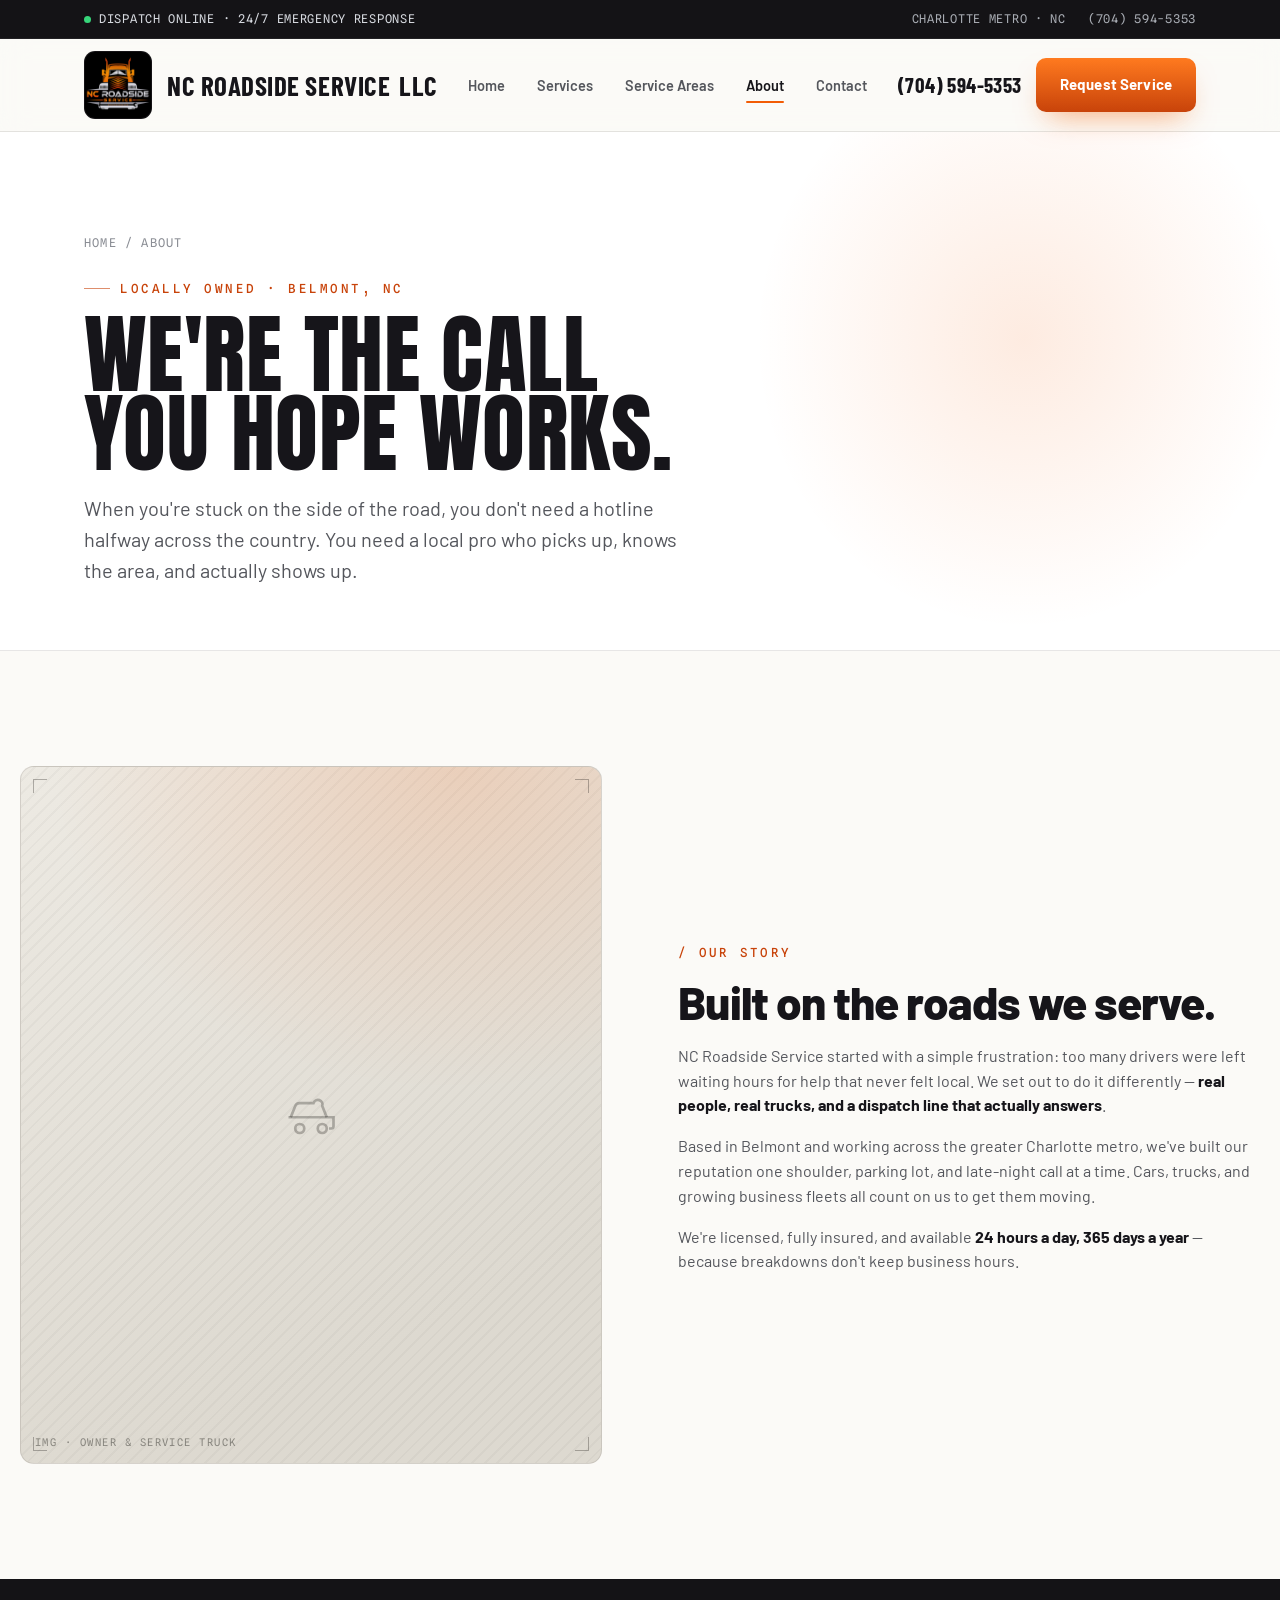
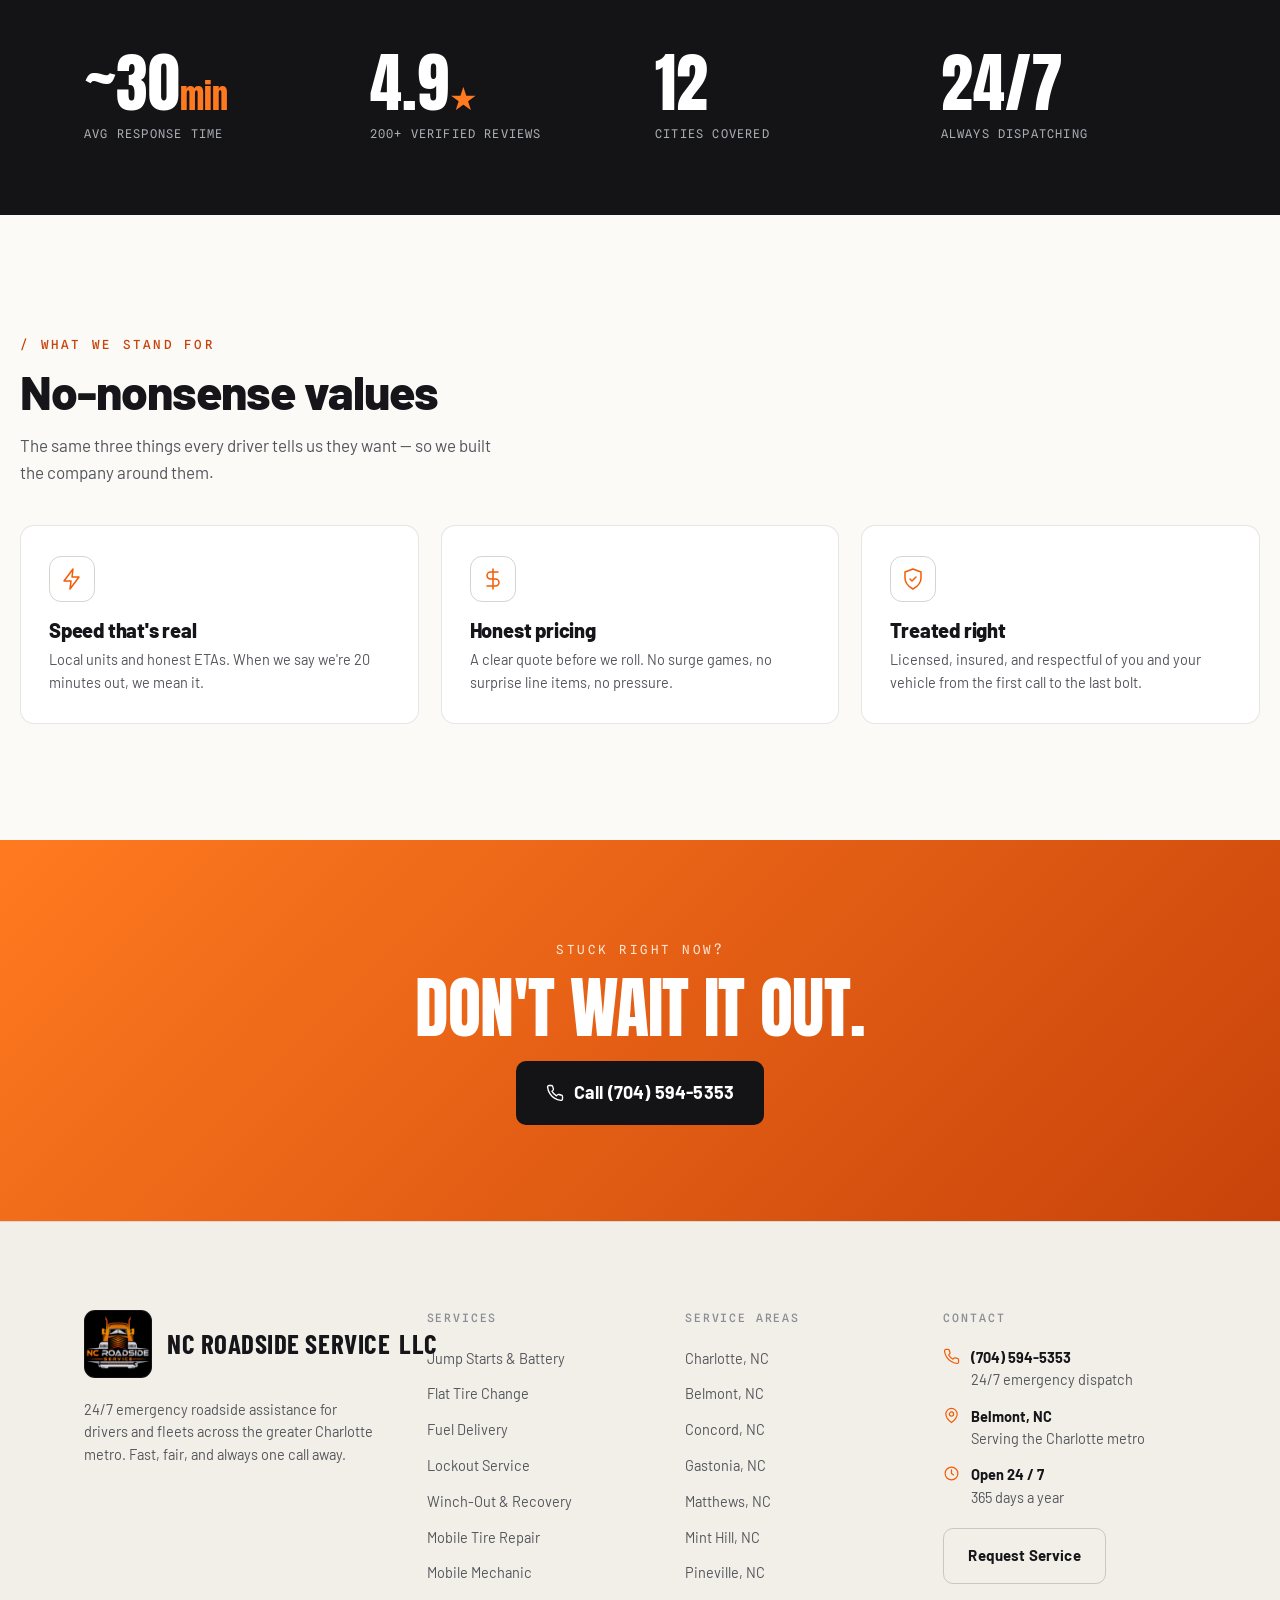
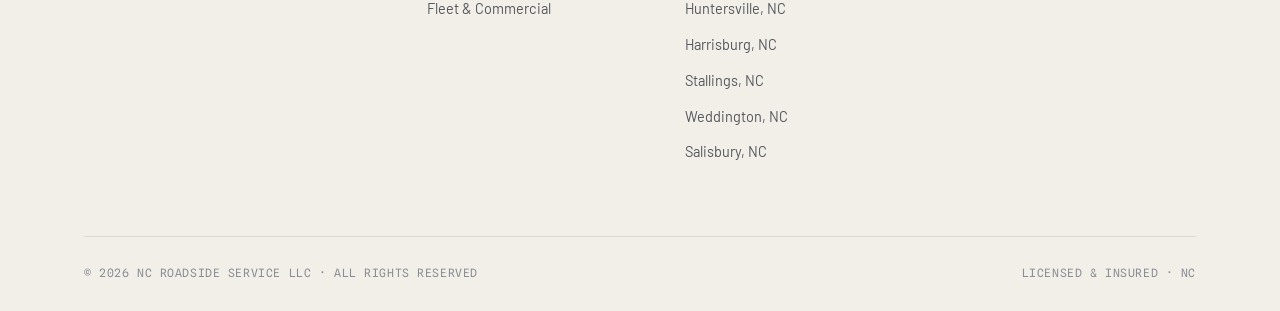
==== about.html @ 5e8d9784 "Add full NC Roadside Service website 13-page white-and-orange static site: Home, Services, 8 service" ====
<!DOCTYPE html>
<html lang="en">
<head>
<meta charset="UTF-8">
<meta name="viewport" content="width=device-width, initial-scale=1.0">
<title>About | NC Roadside Service LLC — Local, 24/7, Charlotte Metro</title>
<meta name="description" content="NC Roadside Service LLC is a locally owned, licensed and insured 24/7 roadside assistance company based in Belmont, NC, serving drivers and fleets across the Charlotte metro.">
<link rel="canonical" href="https://www.ncroadsideservice.com/about.html">
<link rel="stylesheet" href="css/site.css">
<style>
.story{display:grid;grid-template-columns:1fr 1fr;gap:clamp(40px,6vw,80px);align-items:center}
.story .smedia{position:relative;aspect-ratio:5/6;border-radius:var(--r)}
.story .smedia .photo{position:absolute;inset:0;border-radius:var(--r)}
.story h2{font-size:clamp(28px,3.6vw,46px);font-weight:800;letter-spacing:-.02em;margin:14px 0 18px;line-height:1.04}
.story p{color:var(--t-mid);font-size:16px;margin-bottom:16px}
.story p strong{color:var(--t-hi);font-weight:700}
@media(max-width:880px){.story{grid-template-columns:1fr}.story .smedia{aspect-ratio:16/10;max-width:520px}}

.statband{background:var(--chip);color:var(--t-on-dark)}
.statband .wrap{display:grid;grid-template-columns:repeat(4,1fr);gap:30px;padding-top:clamp(48px,6vw,72px);padding-bottom:clamp(48px,6vw,72px)}
.statband .s .v{font-family:'Anton',sans-serif;font-size:clamp(40px,5vw,64px);line-height:1;color:#fff}
.statband .s .v small{color:var(--amber-hi);font-size:.5em}
.statband .s .k{font-family:'Spline Sans Mono',monospace;font-size:12px;letter-spacing:.1em;text-transform:uppercase;color:var(--t-on-dark-mid);margin-top:10px}
@media(max-width:720px){.statband .wrap{grid-template-columns:1fr 1fr;gap:34px}}

.values{display:grid;grid-template-columns:repeat(3,1fr);gap:22px}
.val{background:var(--surface);border:1px solid var(--line);border-radius:var(--r);padding:30px 28px}
.val .vi{width:46px;height:46px;border:1px solid var(--line-2);border-radius:12px;display:flex;align-items:center;justify-content:center;margin-bottom:18px}
.val .vi svg{width:24px;height:24px;stroke:var(--amber);fill:none;stroke-width:1.5}
.val h3{font-size:20px;font-weight:800;margin-bottom:8px;letter-spacing:-.01em}
.val p{color:var(--t-mid);font-size:14.5px}
@media(max-width:820px){.values{grid-template-columns:1fr}}
</style>
</head>
<body>
<div id="site-header-mount"></div>

<main>
  <section class="page-hero">
    <div class="wrap">
      <div class="crumb"><a href="index.html">HOME</a> / ABOUT</div>
      <span class="eyebrow"><span class="bar"></span>Locally owned · Belmont, NC</span>
      <h1 style="margin-top:16px">We're the call<br>you hope works.</h1>
      <p class="lede">When you're stuck on the side of the road, you don't need a hotline halfway across the country. You need a local pro who picks up, knows the area, and actually shows up.</p>
    </div>
  </section>

  <section class="section wrap">
    <div class="story">
      <div class="smedia" data-reveal>
        <div class="photo">
          <span class="tick tl"></span><span class="tick tr"></span><span class="tick bl"></span><span class="tick br"></span>
          <svg class="ph-icon" viewBox="0 0 24 24"><path d="M3 13l2-5a2 2 0 0 1 1.9-1.3h6.2A2 2 0 0 1 17 8l2 5"/><path d="M2 13h20v4a1 1 0 0 1-1 1h-1"/><circle cx="7" cy="18" r="2"/><circle cx="17" cy="18" r="2"/></svg>
          <span class="ph-label">IMG · OWNER &amp; SERVICE TRUCK</span>
        </div>
      </div>
      <div data-reveal data-reveal-d="1">
        <span class="section-num">/ OUR STORY</span>
        <h2>Built on the roads we serve.</h2>
        <p>NC Roadside Service started with a simple frustration: too many drivers were left waiting hours for help that never felt local. We set out to do it differently — <strong>real people, real trucks, and a dispatch line that actually answers</strong>.</p>
        <p>Based in Belmont and working across the greater Charlotte metro, we've built our reputation one shoulder, parking lot, and late-night call at a time. Cars, trucks, and growing business fleets all count on us to get them moving.</p>
        <p>We're licensed, fully insured, and available <strong>24 hours a day, 365 days a year</strong> — because breakdowns don't keep business hours.</p>
      </div>
    </div>
  </section>

  <section class="statband">
    <div class="wrap">
      <div class="s"><div class="v">~30<small>min</small></div><div class="k">Avg response time</div></div>
      <div class="s"><div class="v">4.9<small>★</small></div><div class="k">200+ verified reviews</div></div>
      <div class="s"><div class="v">12</div><div class="k">Cities covered</div></div>
      <div class="s"><div class="v">24/7</div><div class="k">Always dispatching</div></div>
    </div>
  </section>

  <section class="section wrap">
    <div class="sec-head" data-reveal style="margin-bottom:40px">
      <div class="lhs">
        <span class="section-num">/ WHAT WE STAND FOR</span>
        <h2 style="font-size:clamp(30px,4vw,48px);font-weight:800;letter-spacing:-.02em;margin-top:12px">No-nonsense values</h2>
      </div>
      <p style="color:var(--t-mid);font-size:17px;margin-top:16px;max-width:480px">The same three things every driver tells us they want — so we built the company around them.</p>
    </div>
    <div class="values">
      <div class="val" data-reveal>
        <div class="vi"><svg viewBox="0 0 24 24" fill="none" stroke-linecap="round" stroke-linejoin="round"><path d="M13 2 4 14h7l-1 8 9-12h-7l1-8Z"/></svg></div>
        <h3>Speed that's real</h3>
        <p>Local units and honest ETAs. When we say we're 20 minutes out, we mean it.</p>
      </div>
      <div class="val" data-reveal data-reveal-d="1">
        <div class="vi"><svg viewBox="0 0 24 24" fill="none" stroke-linecap="round" stroke-linejoin="round"><path d="M12 2v20M17 5H9.5a3.5 3.5 0 0 0 0 7h5a3.5 3.5 0 0 1 0 7H6"/></svg></div>
        <h3>Honest pricing</h3>
        <p>A clear quote before we roll. No surge games, no surprise line items, no pressure.</p>
      </div>
      <div class="val" data-reveal data-reveal-d="2">
        <div class="vi"><svg viewBox="0 0 24 24" fill="none" stroke-linecap="round" stroke-linejoin="round"><path d="M12 2 4 5v6c0 5 3.4 8.5 8 11 4.6-2.5 8-6 8-11V5l-8-3Z"/><path d="m9 12 2 2 4-4"/></svg></div>
        <h3>Treated right</h3>
        <p>Licensed, insured, and respectful of you and your vehicle from the first call to the last bolt.</p>
      </div>
    </div>
  </section>

  <section class="cta-band" style="position:relative;background:linear-gradient(135deg,var(--amber-hi),var(--amber-deep));color:#fff;overflow:hidden">
    <div class="wrap" style="position:relative;text-align:center;padding:clamp(56px,8vw,96px) var(--gut)">
      <span style="font-family:'Spline Sans Mono',monospace;font-size:12.5px;letter-spacing:.2em;text-transform:uppercase;color:#ffe6d3">Stuck right now?</span>
      <h2 style="font-family:'Anton',sans-serif;font-weight:400;text-transform:uppercase;font-size:clamp(34px,5.5vw,68px);line-height:.92;margin:16px 0 22px;color:#fff">Don't wait it out.</h2>
      <a href="tel:+17045945353" class="btn btn-dark btn-lg" id="aboutCall" style="font-size:18px"></a>
    </div>
  </section>
</main>

<div id="site-footer-mount"></div>

<script>
  document.getElementById('aboutCall').innerHTML = '<svg viewBox="0 0 24 24" fill="none" stroke="currentColor" stroke-width="1.8" stroke-linecap="round" stroke-linejoin="round"><path d="M22 16.9v3a2 2 0 0 1-2.2 2 19.8 19.8 0 0 1-8.6-3.1 19.5 19.5 0 0 1-6-6 19.8 19.8 0 0 1-3.1-8.7A2 2 0 0 1 4.1 2h3a2 2 0 0 1 2 1.7c.1.9.4 1.8.7 2.7a2 2 0 0 1-.5 2.1L8 9.8a16 16 0 0 0 6 6l1.3-1.3a2 2 0 0 1 2.1-.5c.9.3 1.8.6 2.7.7a2 2 0 0 1 1.9 2.1Z"/></svg> Call (704) 594-5353';
</script>
<script src="js/site.js"></script>
</body>
</html>
---- css/site.css ----
/* ============================================================
   NC ROADSIDE SERVICE — Light "White & Orange" design system
   ============================================================ */
@import url('https://fonts.googleapis.com/css2?family=Anton&family=Barlow:wght@400;500;600;700;800&family=Barlow+Condensed:wght@500;600;700&family=Spline+Sans+Mono:wght@400;500;600&display=swap');

:root{
  /* surfaces (light) */
  --bg:#FBFAF7;           /* warm white page */
  --surface:#FFFFFF;      /* cards */
  --surface-2:#F2EFE9;    /* warm light-gray section */
  --surface-3:#E9E5DD;
  --chip:#141316;         /* dark badge for logo / dark accents */
  --chip-2:#211F1C;
  --line:rgba(20,18,15,.10);
  --line-2:rgba(20,18,15,.18);

  /* accent — signal orange */
  --amber:#F25C05;
  --amber-hi:#FF7A1F;
  --amber-deep:#C8430A;
  --amber-soft:rgba(242,92,5,.10);

  /* steel neutrals */
  --steel-1:#6B6F77;
  --steel-2:#8A8D94;

  /* text on light */
  --t-hi:#16151A;         /* headings */
  --t-mid:#54565C;        /* body */
  --t-low:#8A8D94;        /* muted */

  /* text on dark chips/bands */
  --t-on-dark:#F2F1EE;
  --t-on-dark-mid:#A8ACB3;

  --maxw:1240px;
  --gut:clamp(20px,5vw,64px);
  --r:14px;
  --ease:cubic-bezier(.22,.61,.36,1);
}

*{margin:0;padding:0;box-sizing:border-box}
html{scroll-behavior:smooth;-webkit-text-size-adjust:100%}
body{
  font-family:'Barlow',system-ui,sans-serif;
  background:var(--bg);
  color:var(--t-hi);
  line-height:1.55;
  -webkit-font-smoothing:antialiased;
  overflow-x:hidden;
}
img{max-width:100%;display:block}
a{color:inherit;text-decoration:none}
::selection{background:var(--amber);color:#fff}

/* ---------- type ---------- */
.anton{font-family:'Anton',sans-serif;font-weight:400;text-transform:uppercase;letter-spacing:.01em;line-height:.92}
.cond{font-family:'Barlow Condensed',sans-serif}
.mono{font-family:'Spline Sans Mono',monospace}

.eyebrow{
  font-family:'Spline Sans Mono',monospace;
  font-size:12.5px;font-weight:500;letter-spacing:.2em;text-transform:uppercase;
  color:var(--amber-deep);display:inline-flex;align-items:center;gap:10px;
}
.eyebrow.dim{color:var(--steel-2)}
.eyebrow .bar{width:26px;height:1px;background:currentColor;opacity:.6}

h1,h2,h3{font-family:'Barlow',sans-serif;font-weight:800;letter-spacing:-.01em;line-height:1.02;text-wrap:balance;color:var(--t-hi)}
.display{font-family:'Anton',sans-serif;font-weight:400;text-transform:uppercase;letter-spacing:.005em;line-height:.9}

.section-num{font-family:'Spline Sans Mono',monospace;font-size:12.5px;letter-spacing:.18em;color:var(--amber-deep);font-weight:500}

/* ---------- layout ---------- */
.wrap{max-width:var(--maxw);margin:0 auto;padding-left:var(--gut);padding-right:var(--gut)}
.section{padding:clamp(64px,9vw,128px) 0}
.hairline{height:1px;background:var(--line);border:0}

/* ---------- buttons ---------- */
.btn{
  display:inline-flex;align-items:center;justify-content:center;gap:10px;
  font-family:'Barlow',sans-serif;font-weight:700;font-size:15px;letter-spacing:.01em;
  padding:15px 24px;border-radius:10px;border:0;cursor:pointer;
  position:relative;overflow:hidden;
  transition:transform .14s var(--ease),box-shadow .2s var(--ease),background .2s,border-color .2s,color .2s;
  white-space:nowrap;
}
.btn svg{width:18px;height:18px}
.btn-amber{background:linear-gradient(180deg,var(--amber-hi),var(--amber-deep));color:#fff;box-shadow:0 14px 30px -12px rgba(242,92,5,.55)}
.btn-amber:hover{transform:translateY(-2px);box-shadow:0 18px 38px -12px rgba(242,92,5,.7)}
.btn-line{background:transparent;color:var(--t-hi);border:1.5px solid var(--line-2)}
.btn-line:hover{border-color:var(--amber);color:var(--amber-deep);background:var(--amber-soft)}
.btn-dark{background:var(--chip);color:#fff}
.btn-dark:hover{transform:translateY(-2px);background:var(--chip-2)}
.btn-lg{padding:18px 30px;font-size:16px}
.btn-block{width:100%}

/* ---------- utility / top bar ---------- */
.utility{
  background:var(--chip);border-bottom:1px solid rgba(255,255,255,.06);
  font-family:'Spline Sans Mono',monospace;font-size:12px;letter-spacing:.06em;
}
.utility .wrap{display:flex;justify-content:space-between;align-items:center;height:38px;color:var(--t-on-dark-mid)}
.utility .live{display:inline-flex;align-items:center;gap:8px;color:#D7DAE0}
.utility .live .led{width:7px;height:7px;border-radius:50%;background:#37D67A;box-shadow:0 0 0 0 rgba(55,214,122,.6);animation:led 2.4s infinite}
@keyframes led{0%{box-shadow:0 0 0 0 rgba(55,214,122,.55)}70%{box-shadow:0 0 0 7px rgba(55,214,122,0)}100%{box-shadow:0 0 0 0 rgba(55,214,122,0)}}
.utility .u-right{display:flex;gap:22px;align-items:center}
.utility a{color:var(--t-on-dark-mid)}
.utility a:hover{color:var(--amber-hi)}
@media(max-width:720px){.utility .u-hide{display:none}}

/* ---------- header ---------- */
.site-header{position:sticky;top:0;z-index:60;background:rgba(251,250,247,.82);backdrop-filter:blur(14px);border-bottom:1px solid var(--line);transition:padding .25s var(--ease)}
.site-header .wrap{display:flex;align-items:center;justify-content:space-between;height:92px;transition:height .25s var(--ease)}
.site-header.shrink .wrap{height:74px}
.brand{display:flex;align-items:center;gap:15px}
.brand .mark{height:68px;width:68px;border-radius:11px;object-fit:cover;background:var(--chip);border:1px solid var(--line);transition:height .25s,width .25s}
.site-header.shrink .brand .mark{height:54px;width:54px}
.brand .bt{line-height:1}
.brand .bt b{font-family:'Barlow Condensed',sans-serif;font-weight:700;font-size:27px;letter-spacing:.02em;text-transform:uppercase;white-space:nowrap;display:flex;align-items:baseline;gap:9px;color:var(--t-hi)}
.brand .bt b i{font-style:normal;font-family:inherit;font-size:inherit;letter-spacing:inherit;font-weight:inherit;color:inherit;transform:none}
.site-header.shrink .brand .bt b{font-size:23px}
.nav-main{display:flex;align-items:center;gap:4px}
.nav-main a{font-weight:600;font-size:14.5px;color:var(--t-mid);padding:9px 14px;border-radius:8px;transition:color .15s,background .15s;position:relative}
.nav-main a:hover{color:var(--t-hi)}
.nav-main a.active{color:var(--t-hi)}
.nav-main a.active::after{content:"";position:absolute;left:14px;right:14px;bottom:2px;height:2px;background:var(--amber);border-radius:2px}
.header-cta{display:flex;align-items:center;gap:14px}
.header-phone{display:flex;flex-direction:column;align-items:flex-end;line-height:1.05}
.header-phone small{font-family:'Spline Sans Mono',monospace;font-size:10px;letter-spacing:.16em;color:var(--t-low);text-transform:uppercase}
.header-phone b{font-family:'Barlow Condensed',sans-serif;font-size:21px;font-weight:700;letter-spacing:.02em;color:var(--t-hi);white-space:nowrap}
.header-phone b:hover{color:var(--amber-deep)}
.menu-btn{display:none;background:transparent;border:1px solid var(--line-2);border-radius:9px;width:46px;height:46px;align-items:center;justify-content:center;cursor:pointer}
.menu-btn svg{width:22px;height:22px;stroke:var(--t-hi)}
@media(max-width:1000px){
  .nav-main,.header-phone{display:none}
  .menu-btn{display:flex}
}

/* mobile drawer */
.drawer{position:fixed;inset:0;z-index:80;background:var(--bg);transform:translateX(100%);transition:transform .34s var(--ease);display:flex;flex-direction:column;padding:24px var(--gut)}
.drawer.open{transform:none}
.drawer .d-top{display:flex;justify-content:space-between;align-items:center;height:54px}
.drawer .d-close{background:transparent;border:1px solid var(--line-2);border-radius:9px;width:46px;height:46px;color:var(--t-hi);font-size:22px;cursor:pointer}
.drawer nav{display:flex;flex-direction:column;margin-top:24px;border-top:1px solid var(--line)}
.drawer nav a{font-family:'Barlow Condensed',sans-serif;font-weight:700;text-transform:uppercase;letter-spacing:.04em;font-size:30px;padding:20px 0;border-bottom:1px solid var(--line);color:var(--t-hi);display:flex;justify-content:space-between;align-items:center}
.drawer nav a span{font-family:'Spline Sans Mono',monospace;font-size:13px;color:var(--amber-deep);letter-spacing:.1em}
.drawer .d-cta{margin-top:auto;padding-top:24px}

/* ---------- chips / badges ---------- */
.tagline-chip{display:inline-flex;align-items:center;gap:8px;font-family:'Spline Sans Mono',monospace;font-size:11.5px;letter-spacing:.14em;text-transform:uppercase;color:var(--steel-1);border:1px solid var(--line);border-radius:100px;padding:7px 14px;background:var(--surface)}
.tagline-chip svg{width:14px;height:14px;stroke:var(--amber)}

/* ---------- art-directed photo slot (light) ---------- */
.photo{position:relative;background:linear-gradient(155deg,#EDEAE3,#DDD9D0 78%);overflow:hidden;border:1px solid var(--line)}
.photo::before{content:"";position:absolute;inset:0;background:
  radial-gradient(120% 80% at 75% 0%,rgba(242,92,5,.16),transparent 58%),
  repeating-linear-gradient(135deg,rgba(20,18,15,.03) 0 2px,transparent 2px 9px);}
.photo .ph-label{position:absolute;left:14px;bottom:12px;font-family:'Spline Sans Mono',monospace;font-size:10.5px;letter-spacing:.14em;text-transform:uppercase;color:rgba(20,18,15,.42);z-index:2}
.photo .ph-icon{position:absolute;left:50%;top:50%;transform:translate(-50%,-50%);width:54px;height:54px;stroke:rgba(20,18,15,.28);stroke-width:1.2;fill:none;z-index:2}
.photo .tick{position:absolute;width:14px;height:14px;border-color:rgba(20,18,15,.3);border-style:solid;z-index:2}
.photo .tick.tl{top:12px;left:12px;border-width:1px 0 0 1px}
.photo .tick.tr{top:12px;right:12px;border-width:1px 1px 0 0}
.photo .tick.bl{bottom:12px;left:12px;border-width:0 0 1px 1px}
.photo .tick.br{bottom:12px;right:12px;border-width:0 1px 1px 0}

/* ---------- reveal animation ---------- */
[data-reveal]{opacity:0;transform:translateY(22px);transition:opacity .7s var(--ease),transform .7s var(--ease)}
[data-reveal].in{opacity:1;transform:none}
[data-reveal-d="1"]{transition-delay:.07s}
[data-reveal-d="2"]{transition-delay:.14s}
[data-reveal-d="3"]{transition-delay:.21s}
[data-reveal-d="4"]{transition-delay:.28s}
@media(prefers-reduced-motion:reduce){[data-reveal]{opacity:1;transform:none;transition:none}}

/* ---------- footer (light, tinted) ---------- */
.site-footer{background:var(--surface-2);border-top:1px solid var(--line);padding-top:clamp(56px,7vw,88px)}
.footer-top{display:grid;grid-template-columns:1.4fr 1fr 1fr 1.2fr;gap:48px}
.footer-brand .brand{margin-bottom:20px}
.footer-brand p{color:var(--t-mid);font-size:14.5px;max-width:320px}
.foot-col h4{font-family:'Spline Sans Mono',monospace;font-size:11.5px;letter-spacing:.16em;text-transform:uppercase;color:var(--t-low);margin-bottom:18px;font-weight:500}
.foot-col ul{list-style:none;display:flex;flex-direction:column;gap:11px}
.foot-col ul a{color:var(--t-mid);font-size:14.5px;transition:color .15s}
.foot-col ul a:hover{color:var(--amber-deep)}
.foot-nap{font-size:14.5px;color:var(--t-mid);display:flex;flex-direction:column;gap:14px}
.foot-nap .np{display:flex;gap:11px;align-items:flex-start}
.foot-nap .np svg{width:17px;height:17px;stroke:var(--amber);flex:none;margin-top:2px;fill:none}
.foot-nap b{color:var(--t-hi);font-weight:700}
.footer-bottom{display:flex;justify-content:space-between;align-items:center;gap:20px;flex-wrap:wrap;padding:28px 0;margin-top:clamp(48px,6vw,72px);border-top:1px solid var(--line);font-family:'Spline Sans Mono',monospace;font-size:11.5px;letter-spacing:.05em;color:var(--t-low)}
.footer-bottom a:hover{color:var(--amber-deep)}
@media(max-width:880px){.footer-top{grid-template-columns:1fr 1fr;gap:36px}}
@media(max-width:520px){.footer-top{grid-template-columns:1fr}}

/* ---------- floating mobile call bar ---------- */
.callbar{position:fixed;left:0;right:0;bottom:0;z-index:70;display:none;background:linear-gradient(180deg,var(--amber-hi),var(--amber-deep));padding:11px 16px;box-shadow:0 -8px 24px -10px rgba(0,0,0,.3)}
.callbar a{display:flex;align-items:center;justify-content:center;gap:10px;color:#fff;font-weight:800;font-size:17px;letter-spacing:.01em}
.callbar svg{width:20px;height:20px}
@media(max-width:1000px){.callbar{display:block}body{padding-bottom:60px}}

/* ---------- tinted section (warm gray) ---------- */
.on-paper{background:var(--surface-2)}

/* page hero (inner pages) */
.page-hero{position:relative;padding:clamp(56px,8vw,104px) 0 clamp(40px,6vw,64px);border-bottom:1px solid var(--line);overflow:hidden;background:var(--surface)}
.page-hero::after{content:"";position:absolute;right:-10%;top:-40%;width:60%;height:160%;background:radial-gradient(closest-side,rgba(242,92,5,.12),transparent 70%);pointer-events:none}
.page-hero .crumb{font-family:'Spline Sans Mono',monospace;font-size:12px;letter-spacing:.1em;color:var(--t-low);margin-bottom:18px}
.page-hero .crumb a:hover{color:var(--amber-deep)}
.page-hero h1{font-family:'Anton',sans-serif;font-weight:400;text-transform:uppercase;font-size:clamp(40px,7vw,88px);line-height:.9;letter-spacing:.005em}
.page-hero p.lede{color:var(--t-mid);font-size:clamp(17px,2vw,20px);max-width:620px;margin-top:20px}
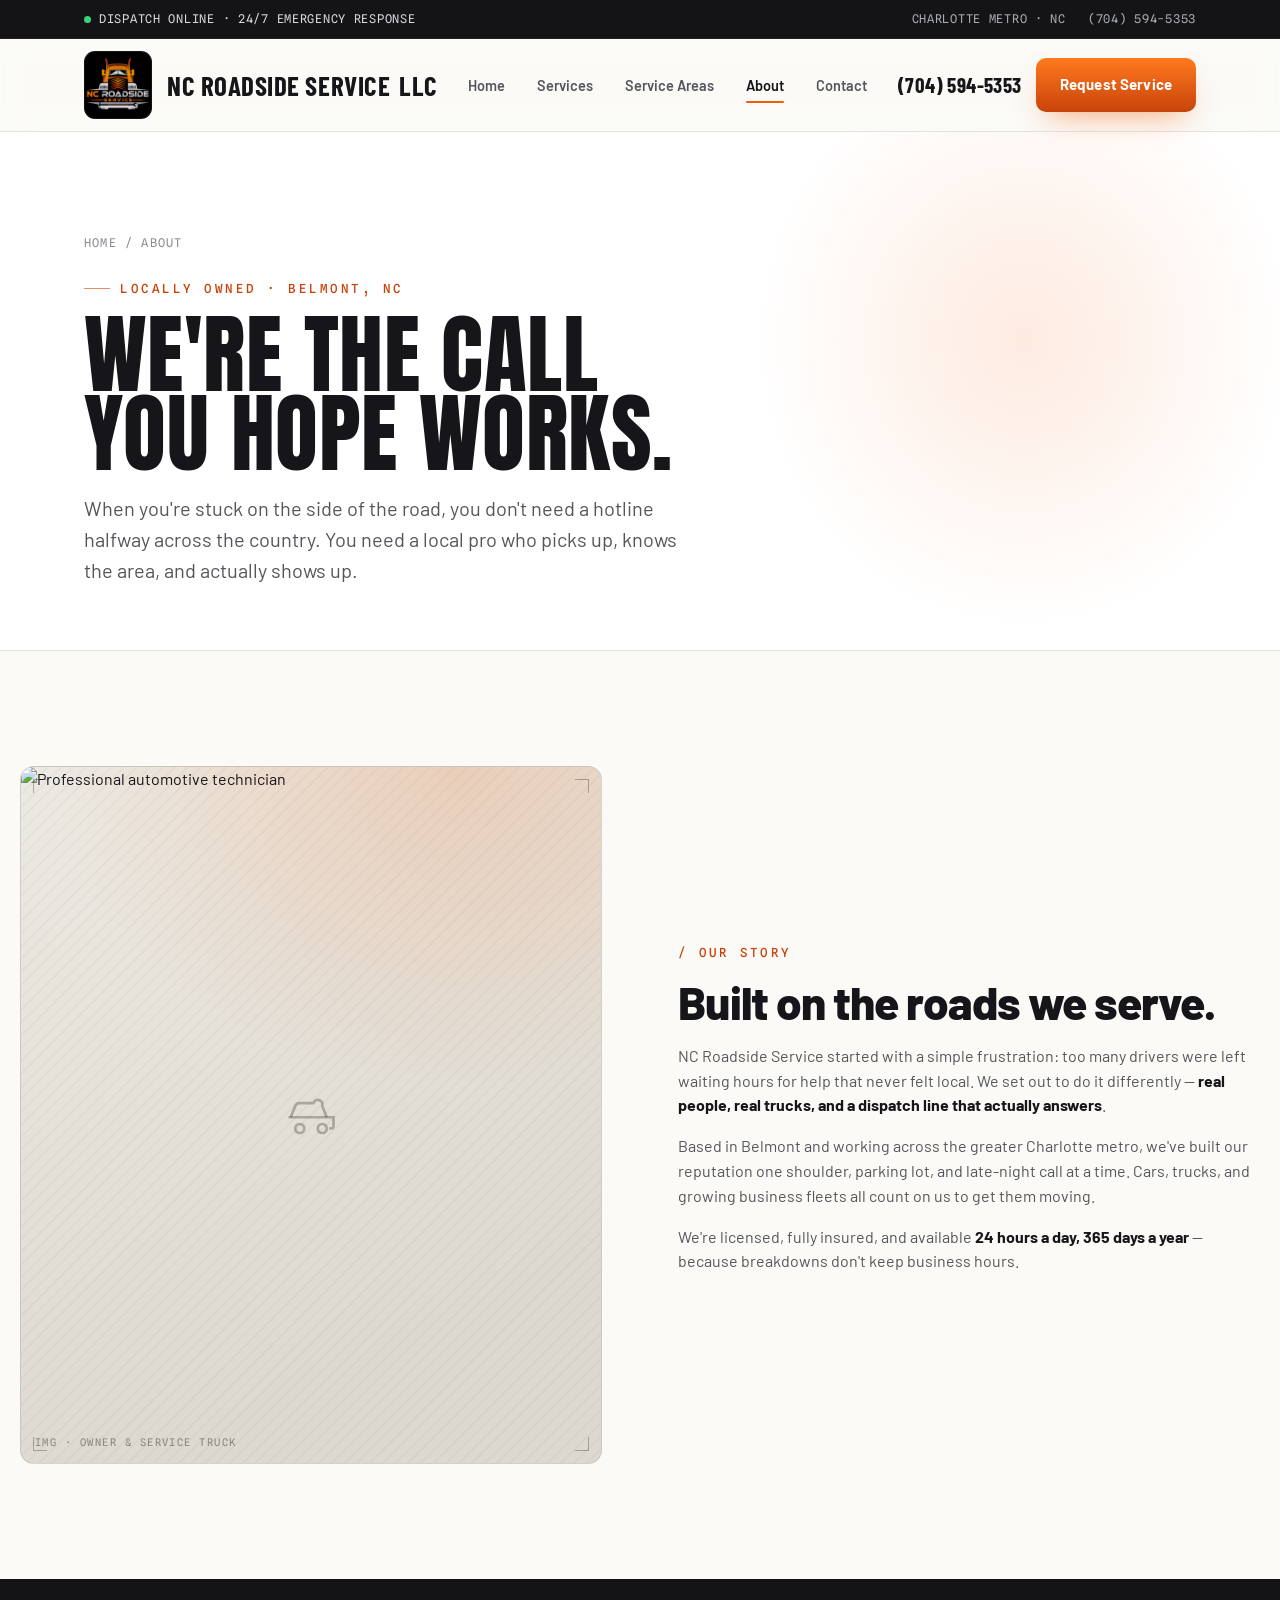
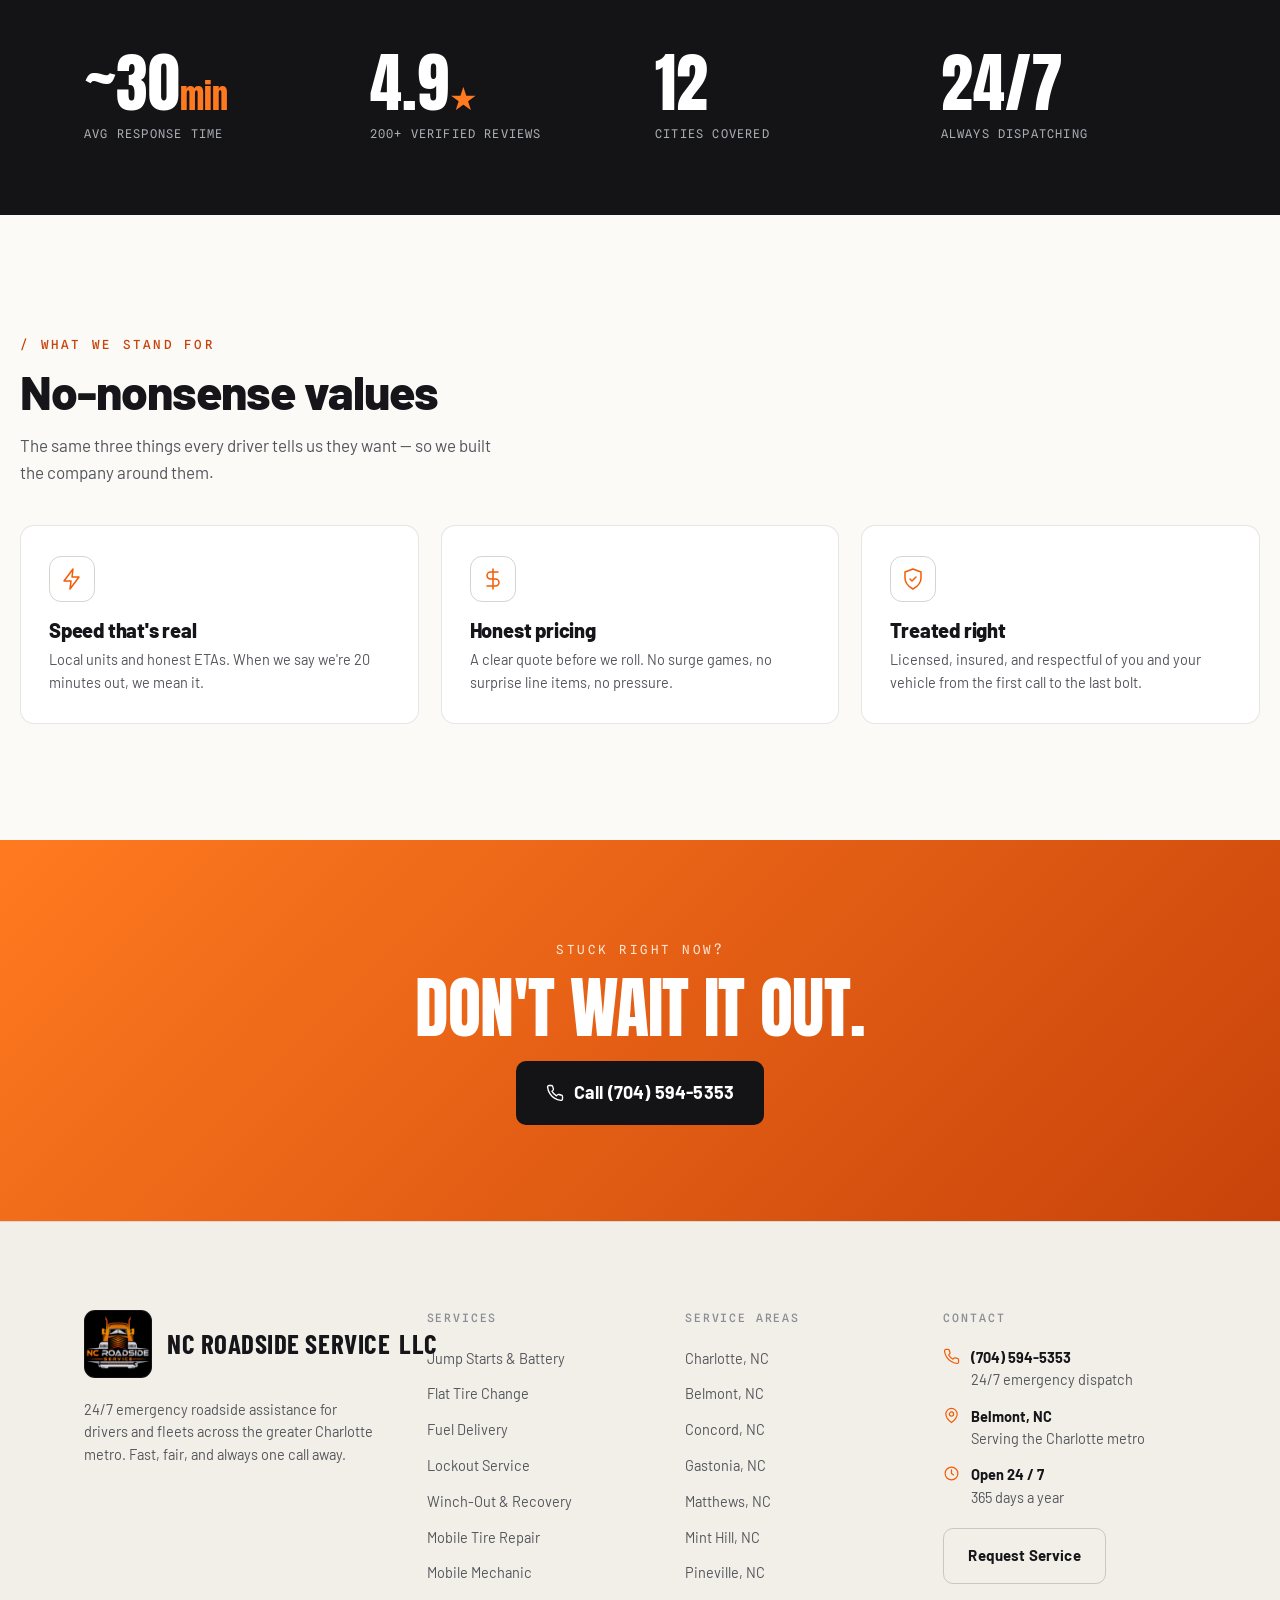
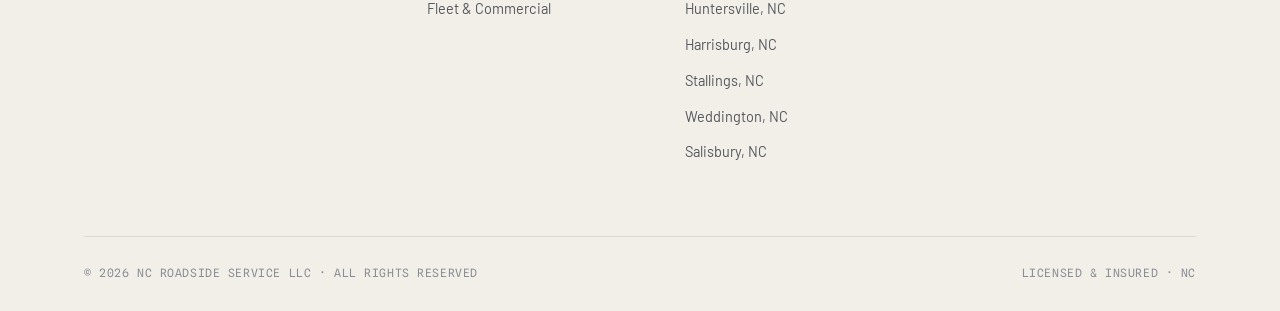
==== commit 9c8bd0cd: "Add sitemap, robots.txt, and full schema markup overhaul - sitemap.xml with all 13 pages, priorities" ====
--- a/about.html
+++ b/about.html
@@ -48,7 +48,9 @@
   <section class="section wrap">
     <div class="story">
       <div class="smedia" data-reveal>
-        <div class="photo">
+        <div class="photo has-photo">
+          <img src="https://images.unsplash.com/photo-X7YdZLiR_eA?auto=format&fit=crop&w=1200&q=80" alt="Professional automotive technician" style="position:absolute;inset:0;width:100%;height:100%;object-fit:cover;z-index:0;object-position:center">
+          
           <span class="tick tl"></span><span class="tick tr"></span><span class="tick bl"></span><span class="tick br"></span>
           <svg class="ph-icon" viewBox="0 0 24 24"><path d="M3 13l2-5a2 2 0 0 1 1.9-1.3h6.2A2 2 0 0 1 17 8l2 5"/><path d="M2 13h20v4a1 1 0 0 1-1 1h-1"/><circle cx="7" cy="18" r="2"/><circle cx="17" cy="18" r="2"/></svg>
           <span class="ph-label">IMG · OWNER &amp; SERVICE TRUCK</span>
@@ -115,5 +117,37 @@
   document.getElementById('aboutCall').innerHTML = '<svg viewBox="0 0 24 24" fill="none" stroke="currentColor" stroke-width="1.8" stroke-linecap="round" stroke-linejoin="round"><path d="M22 16.9v3a2 2 0 0 1-2.2 2 19.8 19.8 0 0 1-8.6-3.1 19.5 19.5 0 0 1-6-6 19.8 19.8 0 0 1-3.1-8.7A2 2 0 0 1 4.1 2h3a2 2 0 0 1 2 1.7c.1.9.4 1.8.7 2.7a2 2 0 0 1-.5 2.1L8 9.8a16 16 0 0 0 6 6l1.3-1.3a2 2 0 0 1 2.1-.5c.9.3 1.8.6 2.7.7a2 2 0 0 1 1.9 2.1Z"/></svg> Call (704) 594-5353';
 </script>
 <script src="js/site.js"></script>
+<script type="application/ld+json">
+{
+  "@context":"https://schema.org",
+  "@type":"AutomotiveBusiness",
+  "@id":"https://www.ncroadsideservice.com/#business",
+  "name":"NC Roadside Service LLC",
+  "description":"Locally owned and operated 24/7 emergency roadside assistance company based in Belmont, NC. Serving drivers and business fleets across the greater Charlotte metro since founding.",
+  "url":"https://www.ncroadsideservice.com/",
+  "telephone":"+1-704-594-5353",
+  "foundingLocation":{"@type":"Place","name":"Belmont, NC"},
+  "address":{"@type":"PostalAddress","addressLocality":"Belmont","addressRegion":"NC","postalCode":"28012","addressCountry":"US"},
+  "geo":{"@type":"GeoCoordinates","latitude":35.2290,"longitude":-81.0373},
+  "areaServed":[{"@type":"City","name":"Charlotte","addressRegion":"NC"},{"@type":"City","name":"Belmont","addressRegion":"NC"},{"@type":"City","name":"Concord","addressRegion":"NC"},{"@type":"City","name":"Gastonia","addressRegion":"NC"},{"@type":"City","name":"Matthews","addressRegion":"NC"},{"@type":"City","name":"Mint Hill","addressRegion":"NC"},{"@type":"City","name":"Pineville","addressRegion":"NC"},{"@type":"City","name":"Huntersville","addressRegion":"NC"},{"@type":"City","name":"Harrisburg","addressRegion":"NC"},{"@type":"City","name":"Stallings","addressRegion":"NC"},{"@type":"City","name":"Weddington","addressRegion":"NC"},{"@type":"City","name":"Salisbury","addressRegion":"NC"}],
+  "openingHoursSpecification":{"@type":"OpeningHoursSpecification","dayOfWeek":["Monday","Tuesday","Wednesday","Thursday","Friday","Saturday","Sunday"],"opens":"00:00","closes":"23:59"},
+  "aggregateRating":{"@type":"AggregateRating","ratingValue":"4.9","reviewCount":"200","bestRating":"5"},
+  "sameAs":["https://www.google.com/maps?q=NC+Roadside+Service+LLC"]
+}
+</script>
+<script type="application/ld+json">
+{
+  "@context":"https://schema.org",
+  "@type":"WebPage",
+  "@id":"https://www.ncroadsideservice.com/about.html#webpage",
+  "url":"https://www.ncroadsideservice.com/about.html",
+  "name":"About NC Roadside Service LLC — Locally Owned 24/7 Roadside Assistance, Belmont NC",
+  "isPartOf":{"@id":"https://www.ncroadsideservice.com/#website"},
+  "about":{"@id":"https://www.ncroadsideservice.com/#business"},
+  "description":"NC Roadside Service LLC is a locally owned, licensed and insured 24/7 roadside assistance company based in Belmont, NC, serving drivers and fleets across the Charlotte metro.",
+  "inLanguage":"en-US",
+  "breadcrumb":{"@type":"BreadcrumbList","itemListElement":[{"@type":"ListItem","position":1,"name":"Home","item":"https://www.ncroadsideservice.com/"},{"@type":"ListItem","position":2,"name":"About","item":"https://www.ncroadsideservice.com/about.html"}]}
+}
+</script>
 </body>
 </html>
